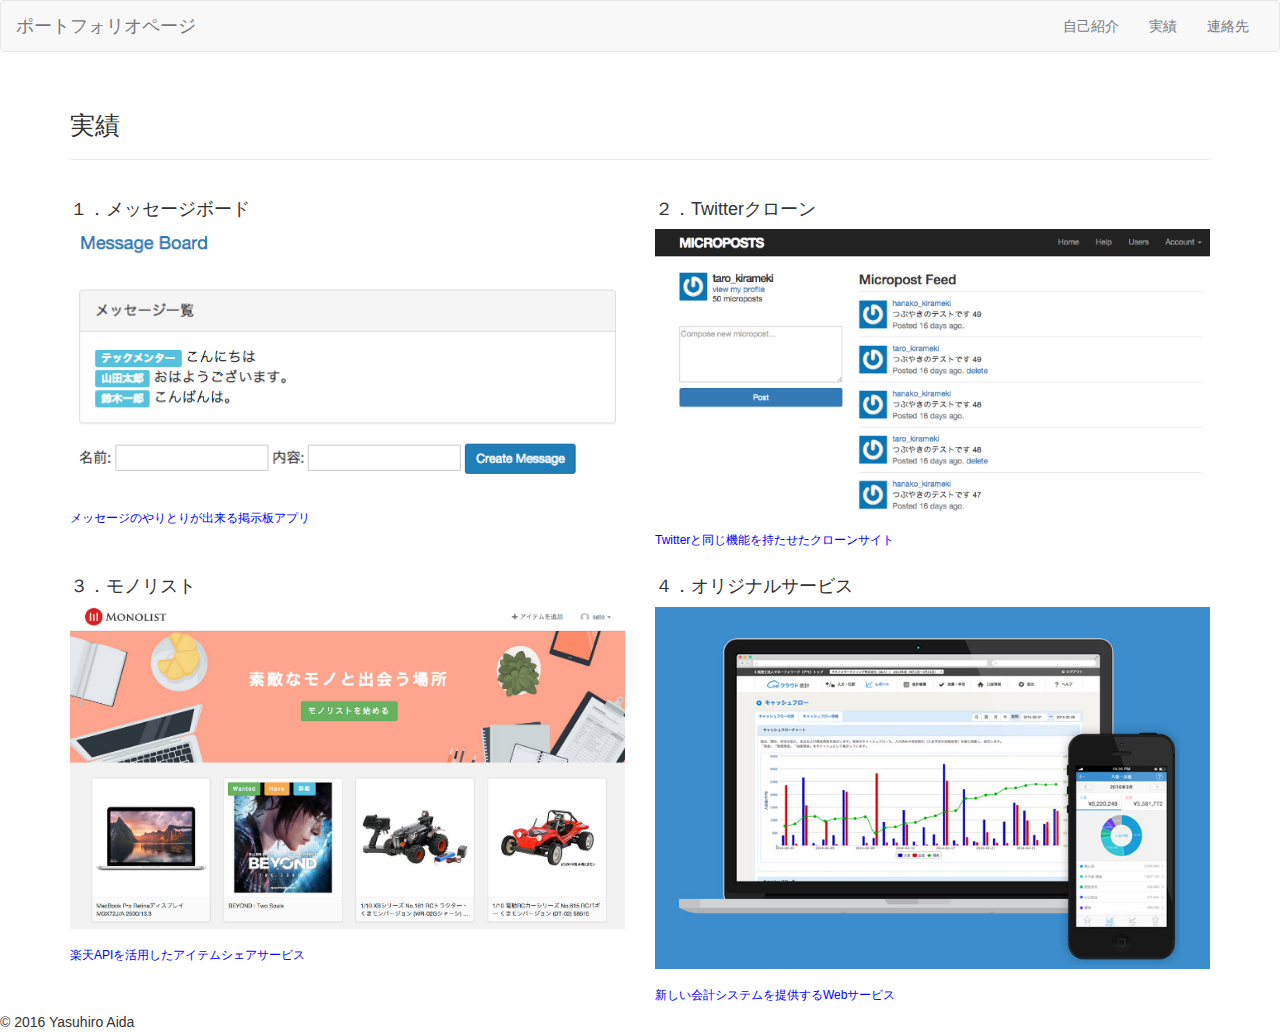
==== work.html @ 9d542c11 "PortfolioPageCompleted" ====
<!DOCTYPE html>
<html lang="ja">
  <head>
    <meta charset="utf-8">
    <meta http-equiv="X-UA-Compatible" content="IE=edge">
    <meta name="viewport" content="width=device-width, initial-scale=1">
    <title>ポートフォリオページ</title>
    <!-- BootstrapのCSS読み込み -->
    <link rel="stylesheet" href="//maxcdn.bootstrapcdn.com/bootstrap/3.3.5/css/bootstrap.min.css">
    <link rel="stylesheet" href="work.css">
    <!-- jQuery読み込み -->
    <script src="//ajax.googleapis.com/ajax/libs/jquery/1.11.3/jquery.min.js"></script>
    <!-- BootstrapのJS読み込み -->
    <script src="//maxcdn.bootstrapcdn.com/bootstrap/3.3.5/js/bootstrap.min.js"></script>
  </head>
  <body>
    <header>
      <nav class="navbar navbar-default">
        <div class="container-fluid">
          <div class="navbar-header">
            <button type="button" class="navbar-toggle collapsed" data-toggle="collapse" data-target="#site-menu">
              <span class="sr-only">Toggle navigation</span>
              <span class="icon-bar"></span>
              <span class="icon-bar"></span>
              <span class="icon-bar"></span>
            </button>
            <a class="navbar-brand" href="#">ポートフォリオページ</a>
          </div>
          <div class="collapse navbar-collapse" id="site-menu">
            <ul class="nav navbar-nav navbar-right">
              <li><a href="about.html">自己紹介</a></li>
              <li><a href="#">実績</a></li>
              <li><a href="contact.html">連絡先</a></li>
            </ul>
          </div>
        </div>
      </nav>
    </header>
    <div class="container">
      <div class="page-header">
        <h1>実績</h1>
      </div>
      
      <div class="row" id="works">
        <div class="col-sm-6"> 
          <h2>１．メッセージボード</h2>
          <img src="WS000000.BMP" alt="">
          <h3>
            メッセージのやりとりが出来る掲示板アプリ
          </h3>
        </div>
        
        <div class="col-sm-6">  
          <h2>２．Twitterクローン</h2>
          <img src="WS000001.BMP" alt="">
          <h3>
            Twitterと同じ機能を持たせたクローンサイト
          </h3>
        </div>
        
        <div class="col-sm-6">  
          <h2>３．モノリスト</h2>
          <img src="WS000002.BMP" alt="">
          <h3>
            楽天APIを活用したアイテムシェアサービス
          </h3>
        </div>
        
        <div class="col-sm-6">  
          <h2>４．オリジナルサービス</h2>
          <img src="WS000004.BMP" alt="">
          <h3>
            新しい会計システムを提供するWebサービス
          </h3>
        </div>
      </div>
    </div>
      
    <footer>
      <div class="copyright">© 2016 Yasuhiro Aida</div>
    </footer>
  </body>
</html>
</html>
---- work.css ----
h1 {

    font-size: 25px;
}
h2 {

    font-size: 18px;
}
h3 {

    font-size: 12px;
    color: blue;
}

#works img {
    width: 100%;
}
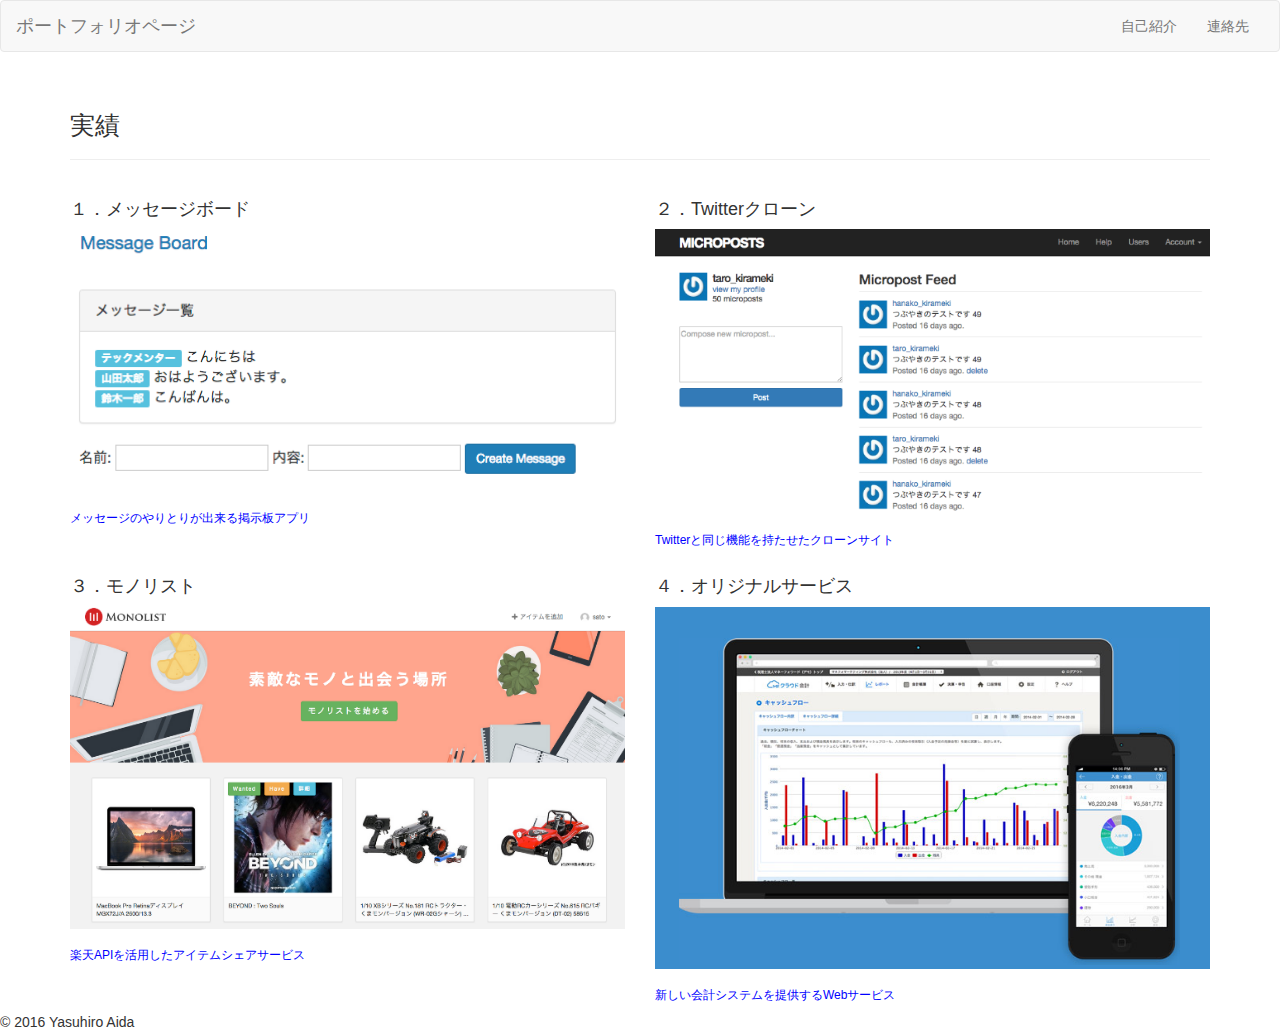
==== commit 01d6d264: "A_Little_Changed" ====
--- a/work.html
+++ b/work.html
@@ -28,8 +28,7 @@
           </div>
           <div class="collapse navbar-collapse" id="site-menu">
             <ul class="nav navbar-nav navbar-right">
-              <li><a href="about.html">自己紹介</a></li>
-              <li><a href="#">実績</a></li>
+              <li><a href="index.html">自己紹介</a></li>
               <li><a href="contact.html">連絡先</a></li>
             </ul>
           </div>
